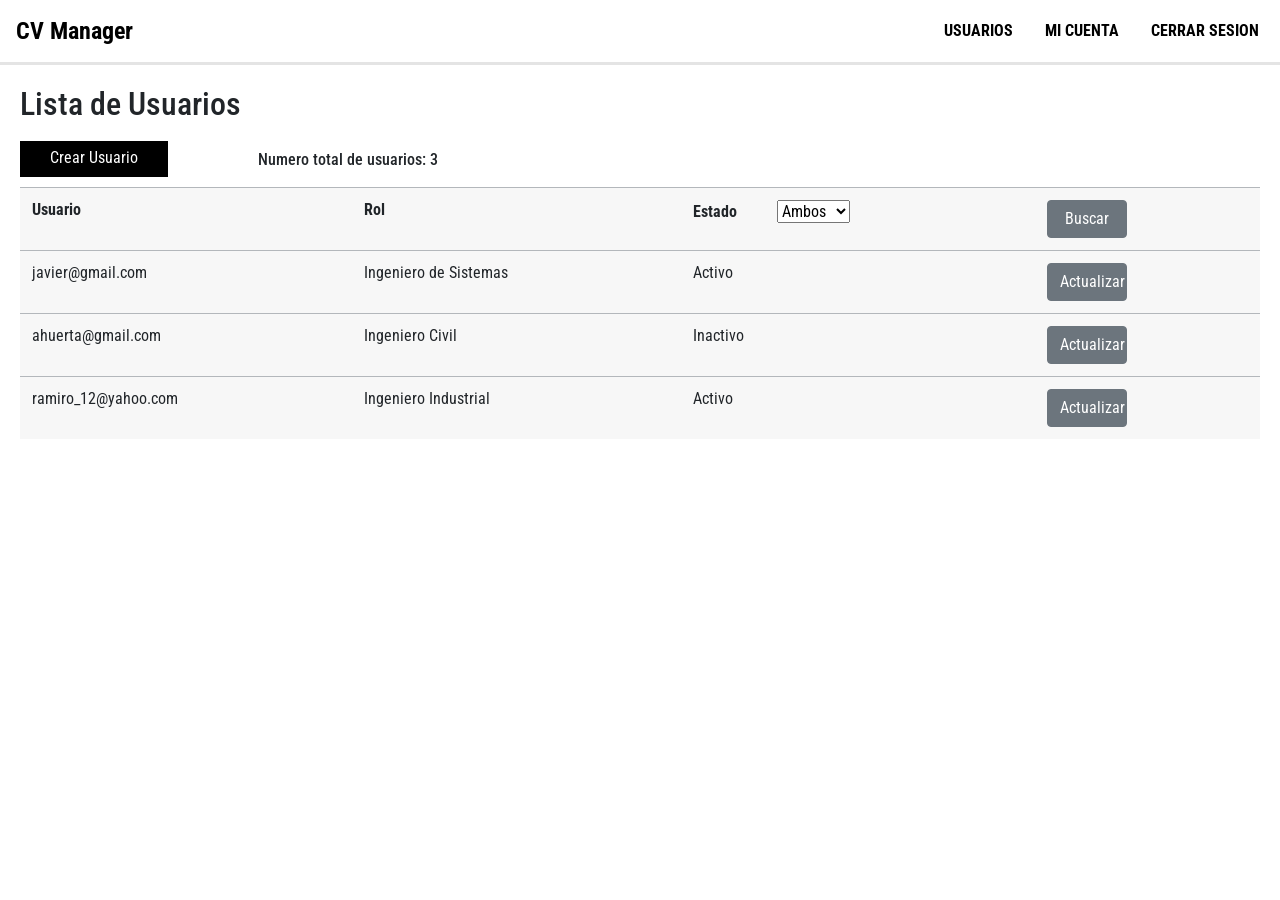
==== administrador/usuarios/usuarios.html @ 20789da8 "primer commit" ====
<html>
    <head>
        <meta charset="utf-8">
        <meta name="viewport" content="width=device-width, initial-scale=1, shrink-to-fit=no">
        <link rel="stylesheet" href="https://stackpath.bootstrapcdn.com/bootstrap/4.4.1/css/bootstrap.min.css" integrity="sha384-Vkoo8x4CGsO3+Hhxv8T/Q5PaXtkKtu6ug5TOeNV6gBiFeWPGFN9MuhOf23Q9Ifjh" crossorigin="anonymous">
        <link rel="stylesheet" href="usuarios.css">        
        <link rel="stylesheet" href="../../rsrc/modal/modal.css">
        <link rel="stylesheet" href="../../rsrc/nav/nav.css">
        <link href="https://fonts.googleapis.com/css2?family=Roboto+Condensed&display=swap" rel="stylesheet">
    </head>
    <body>
         <nav class="navbar navbar-light fixed">
            <span class="navbar-brand mb-0 h1">
                <a style = "font-size: 1.5rem;"href="">CV Manager</a>
            </span>
            <div class="row">
                <a class="nav-item nav-link boton-navbar active" href="usuarios.html">USUARIOS</a>
                <a class="nav-item nav-link boton-navbar" href="../cuenta/cuenta.html">MI CUENTA</a>
                <a class="nav-item nav-link boton-navbar" href="../../login.html">CERRAR SESION</a>
              </div>
          </nav>

          <div class="lista-usuarios">    
            <!-- lista -->
            <form>
                <table class="table table-secondary">
                    <h2>Lista de Usuarios</h2>
                    <div class="lista-usuarios_header">                       
                        <button class="boton crear-usuario_btn">Crear Usuario</button>
                        <h6 style="text-align: right;">Numero total de usuarios: 3</h6>
                    </div>                    
                    <tr>
                        <th>Usuario</th>
                        <th>Rol</th>
                        <th><a>Estado<select id="estado" size="1" style = "margin-left: 40px;">
                            <option value="1">Ambos</option>
                            <option value="2">Activo</option>
                            <option value="3">Inactivo</option>
                        </select></a></th>
                        <th><button type="submit" class="btn btn-secondary">Buscar</button></th>
                    </tr>
                    <tr>
                        <td>javier@gmail.com</td>
                        <td>Ingeniero de Sistemas</td>
                        <td>Activo</td>
                        <td><button type="submit" class="btn btn-secondary">Actualizar</button></td>
                    </tr>
                    <tr>
                        <td>ahuerta@gmail.com</td>
                        <td>Ingeniero Civil</td>
                        <td>Inactivo</td>
                        <td><button type="submit" class="btn btn-secondary">Actualizar</button></td>
                    </tr>
                    <tr>
                        <td>ramiro_12@yahoo.com</td>
                        <td>Ingeniero Industrial</td>
                        <td>Activo</td>
                        <td><button type="submit" class="btn btn-secondary">Actualizar</button></td>
                    </tr>
                </table>
            </form>
          </div>

          <!-- modal crear usuario -->
          <div class="modal-crear">            
            <form> 
                <div class="close-modal">X</div>
                <div><p>CREAR USUARIO</p></div>
                <div>
                    <input for="email" type="email" placeholder="Email" required>    
                </div>
                
                <div>
                    <input form="rol" type="text" placeholder="Rol" required>
                </div>
                
                <div>
                    <label for="estado">Estado:</label>
                    <select id="estado" size="1">
                        <option value="1">Activo</option>
                        <option value="2">Inactivo</option>
                    </select>
                </div>
                
                <div><button type="submit" class="boton registrar-usuario">Registrar</button></div>
            </form>
        </div>            
    </body>
    <script src="main.js"></script>
</html>
---- administrador/usuarios/usuarios.css ----
* {
  margin: 0;
  font-family: 'Roboto Condensed', sans-serif;
}

.crear-usuario {
  display: none;
}

.lista-usuarios {
  margin: 20px;
}

.lista-usuarios .btn {
  width: 40%;
}

.lista-usuarios_header {
  display: -webkit-box;
  display: -ms-flexbox;
  display: flex;
  -webkit-box-align: center;
      -ms-flex-align: center;
          align-items: center;
  padding: 10px 0;
}

.lista-usuarios_header h6 {
  margin: 0;
}

body {
  position: relative;
}

.boton {
  margin-right: 90px;
  padding: 5px 30px 6.5px 30px;
  background-color: black;
  color: white;
  border: none;
}

.table {
  background-color: #F7F7F7;
}
/*# sourceMappingURL=usuarios.css.map */
---- rsrc/modal/modal.css ----
.modal-crear {
  position: absolute;
  top: 0;
  height: 100vh;
  width: 100vw;
  display: none;
  -webkit-box-pack: center;
      -ms-flex-pack: center;
          justify-content: center;
  background-color: rgba(0, 0, 0, 0.164);
}

.modal-crear form {
  padding: 30px;
  margin: auto;
  background-color: white;
  display: -webkit-box;
  display: -ms-flexbox;
  display: flex;
  -webkit-box-orient: vertical;
  -webkit-box-direction: normal;
      -ms-flex-direction: column;
          flex-direction: column;
  -webkit-box-pack: center;
      -ms-flex-pack: center;
          justify-content: center;
}

.modal-crear form .close-modal {
  position: absolute;
  top: 30%;
  left: 56%;
  cursor: pointer;
}

.modal-crear form div {
  display: -webkit-box;
  display: -ms-flexbox;
  display: flex;
  -webkit-box-orient: vertical;
  -webkit-box-direction: normal;
      -ms-flex-direction: column;
          flex-direction: column;
  -webkit-box-pack: center;
      -ms-flex-pack: center;
          justify-content: center;
  -ms-flex-line-pack: center;
      align-content: center;
  position: relative;
  margin: 10px;
}

.modal-crear form div * {
  margin: 0;
}

.modal-crear form div p {
  text-align: center;
  font-weight: bolder;
}

.modal-crear form div input {
  padding: 2px 10px;
}
/*# sourceMappingURL=modal.css.map */
---- rsrc/nav/nav.css ----
.navbar {
  border-bottom: solid rgba(211, 211, 211, 0.61);
  padding-right: 20px;
  -webkit-box-sizing: border-box;
          box-sizing: border-box;
}

.navbar a {
  color: black;
  font-weight: bold;
}

.navbar a:hover {
  text-decoration: underline;
}
/*# sourceMappingURL=nav.css.map */
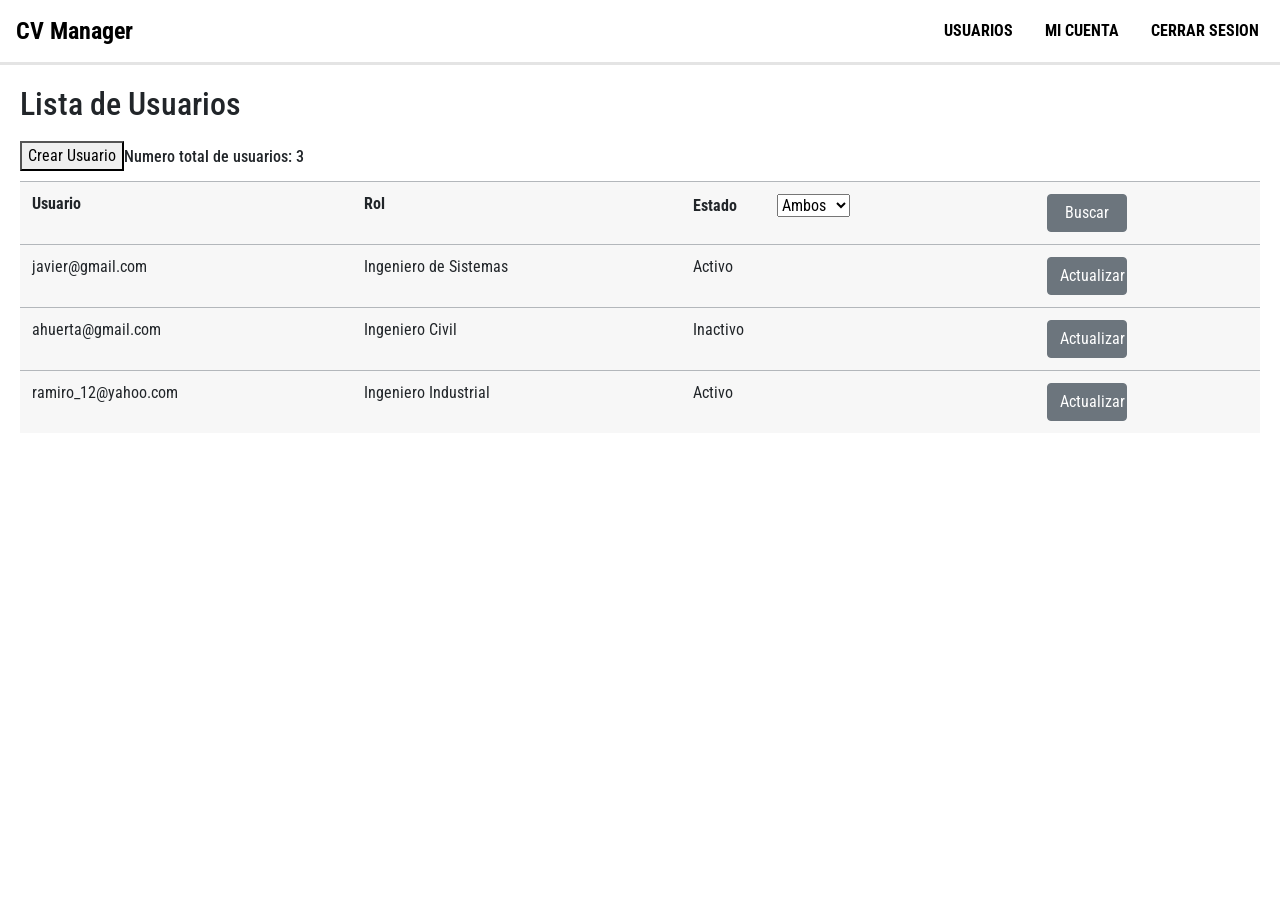
==== commit 2020b8eb: "index set" ====
--- a/administrador/usuarios/usuarios.html
+++ b/administrador/usuarios/usuarios.html
@@ -16,7 +16,7 @@
             <div class="row">
                 <a class="nav-item nav-link boton-navbar active" href="usuarios.html">USUARIOS</a>
                 <a class="nav-item nav-link boton-navbar" href="../cuenta/cuenta.html">MI CUENTA</a>
-                <a class="nav-item nav-link boton-navbar" href="../../login.html">CERRAR SESION</a>
+                <a class="nav-item nav-link boton-navbar" href="../../index.html">CERRAR SESION</a>
               </div>
           </nav>
 
--- a/administrador/usuarios/usuarios.css
+++ b/administrador/usuarios/usuarios.css
@@ -33,14 +33,6 @@
   position: relative;
 }
 
-.boton {
-  margin-right: 90px;
-  padding: 5px 30px 6.5px 30px;
-  background-color: black;
-  color: white;
-  border: none;
-}
-
 .table {
   background-color: #F7F7F7;
 }
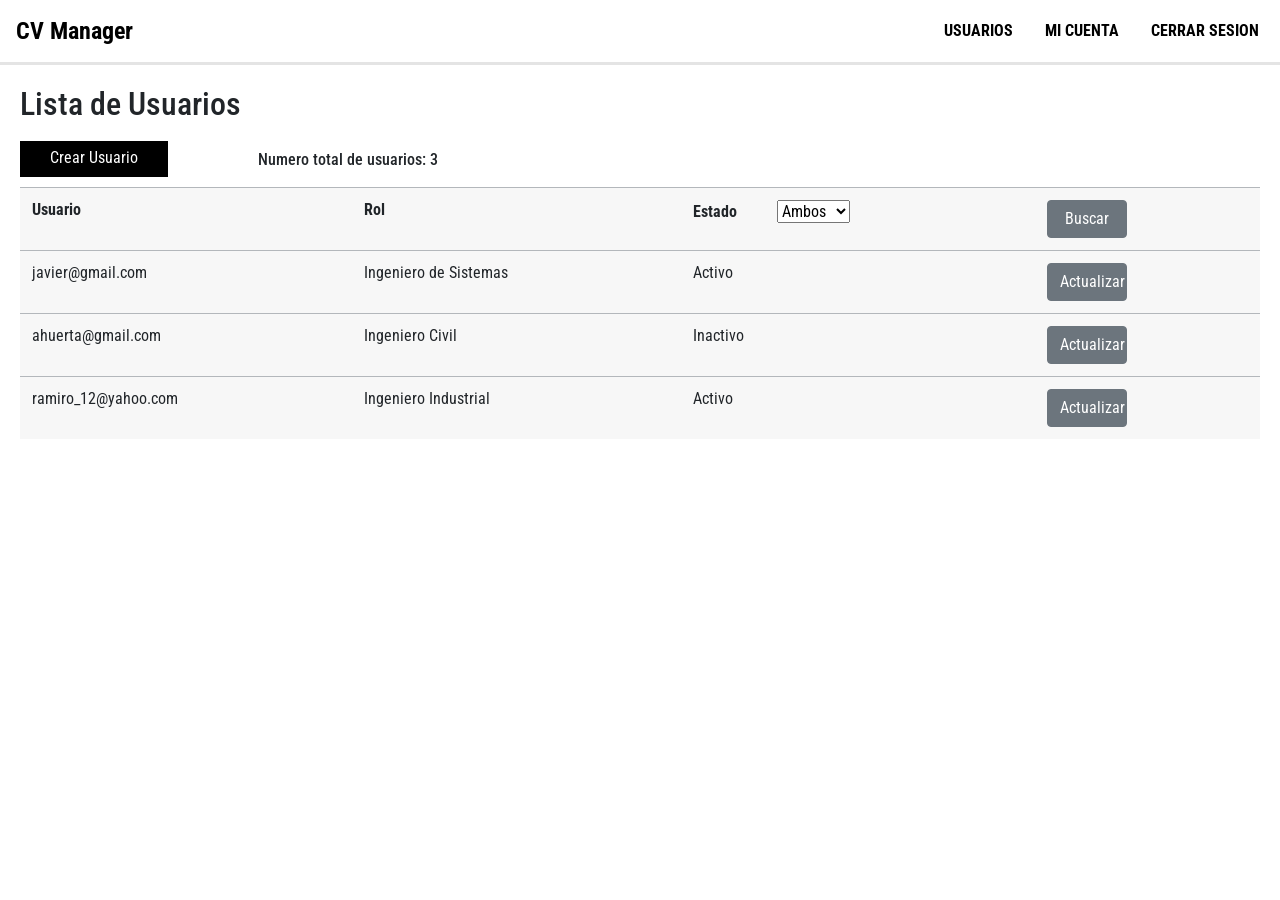
==== commit 09d2bcad: "agregar estilo boton" ====
--- a/administrador/usuarios/usuarios.html
+++ b/administrador/usuarios/usuarios.html
@@ -6,6 +6,7 @@
         <link rel="stylesheet" href="usuarios.css">        
         <link rel="stylesheet" href="../../rsrc/modal/modal.css">
         <link rel="stylesheet" href="../../rsrc/nav/nav.css">
+        <link rel="stylesheet" href="../../rsrc/boton/boton.css">
         <link href="https://fonts.googleapis.com/css2?family=Roboto+Condensed&display=swap" rel="stylesheet">
     </head>
     <body>
--- a/administrador/usuarios/usuarios.css
+++ b/administrador/usuarios/usuarios.css
@@ -1,8 +1,3 @@
-* {
-  margin: 0;
-  font-family: 'Roboto Condensed', sans-serif;
-}
-
 .crear-usuario {
   display: none;
 }
--- a/rsrc/nav/nav.css
+++ b/rsrc/nav/nav.css
@@ -1,3 +1,8 @@
+* {
+  margin: 0;
+  font-family: 'Roboto Condensed', sans-serif;
+}
+
 .navbar {
   border-bottom: solid rgba(211, 211, 211, 0.61);
   padding-right: 20px;
--- a/rsrc/boton/boton.css
+++ b/rsrc/boton/boton.css
@@ -0,0 +1,8 @@
+.boton {
+  margin-right: 90px;
+  padding: 5px 30px 6.5px 30px;
+  background-color: black;
+  color: white;
+  border: none;
+}
+/*# sourceMappingURL=boton.css.map */
